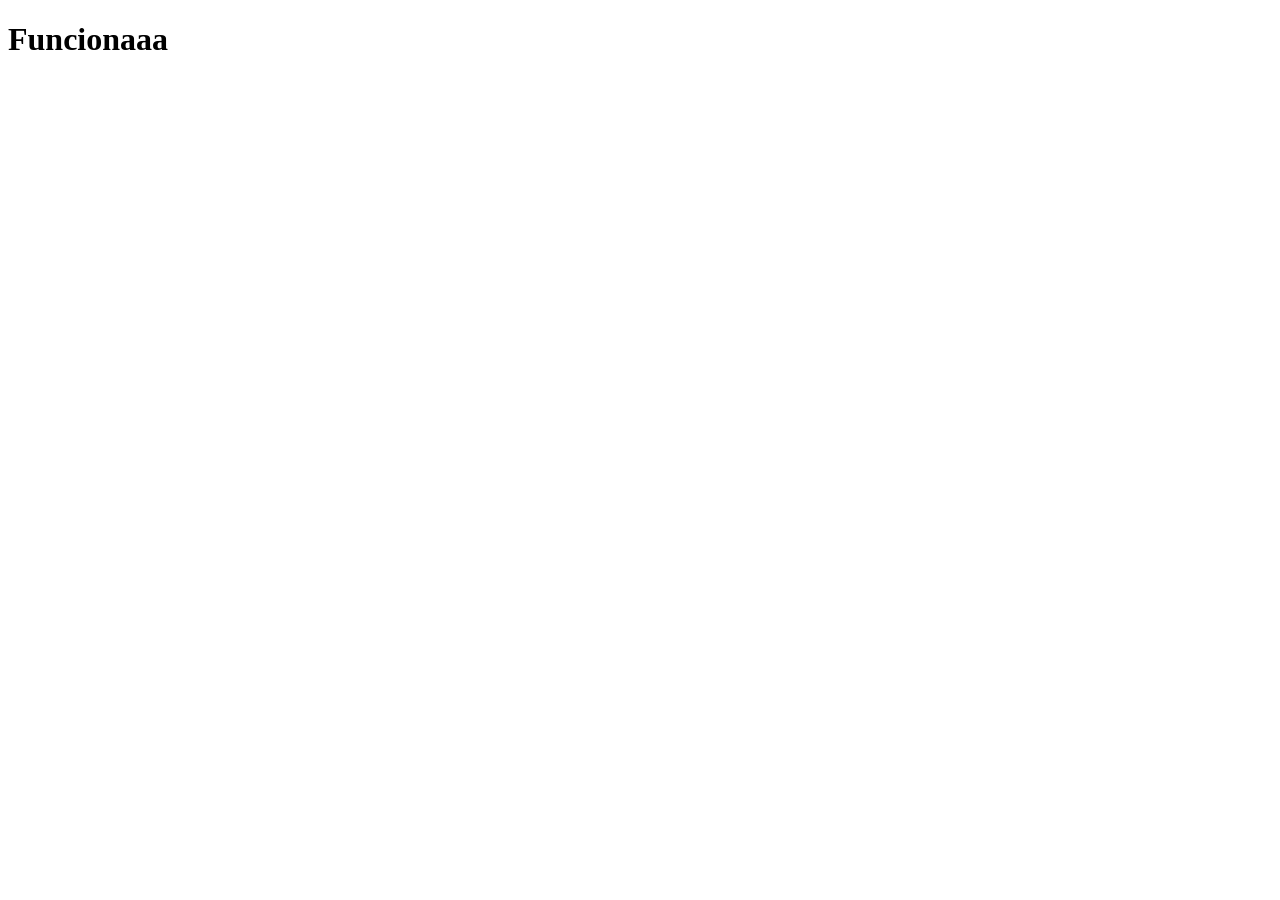
==== index.html @ 261648ec "Add files via upload" ====
<!DOCTYPE html>
<html>
    <head lang="es"> 
        <title> Pagina de prueba</title>
        <meta name="author" content="Si">
        <meta name="description" content="Pagina de repostería saludable">
        <meta charset="UTF-8">
        <meta name="robots" content="index,follow">
        <meta name="viewport" content="width=device-width initial-scale=1.0">
        <meta name="property" content="og:name Reposteria saludable"> 
        <meta name="property" content="og:description Disfruta de ricos postres sin culpa!!">
         

    </head>
    <body>
        <h1>Funcionaaa</h1>
    </body>
</html>
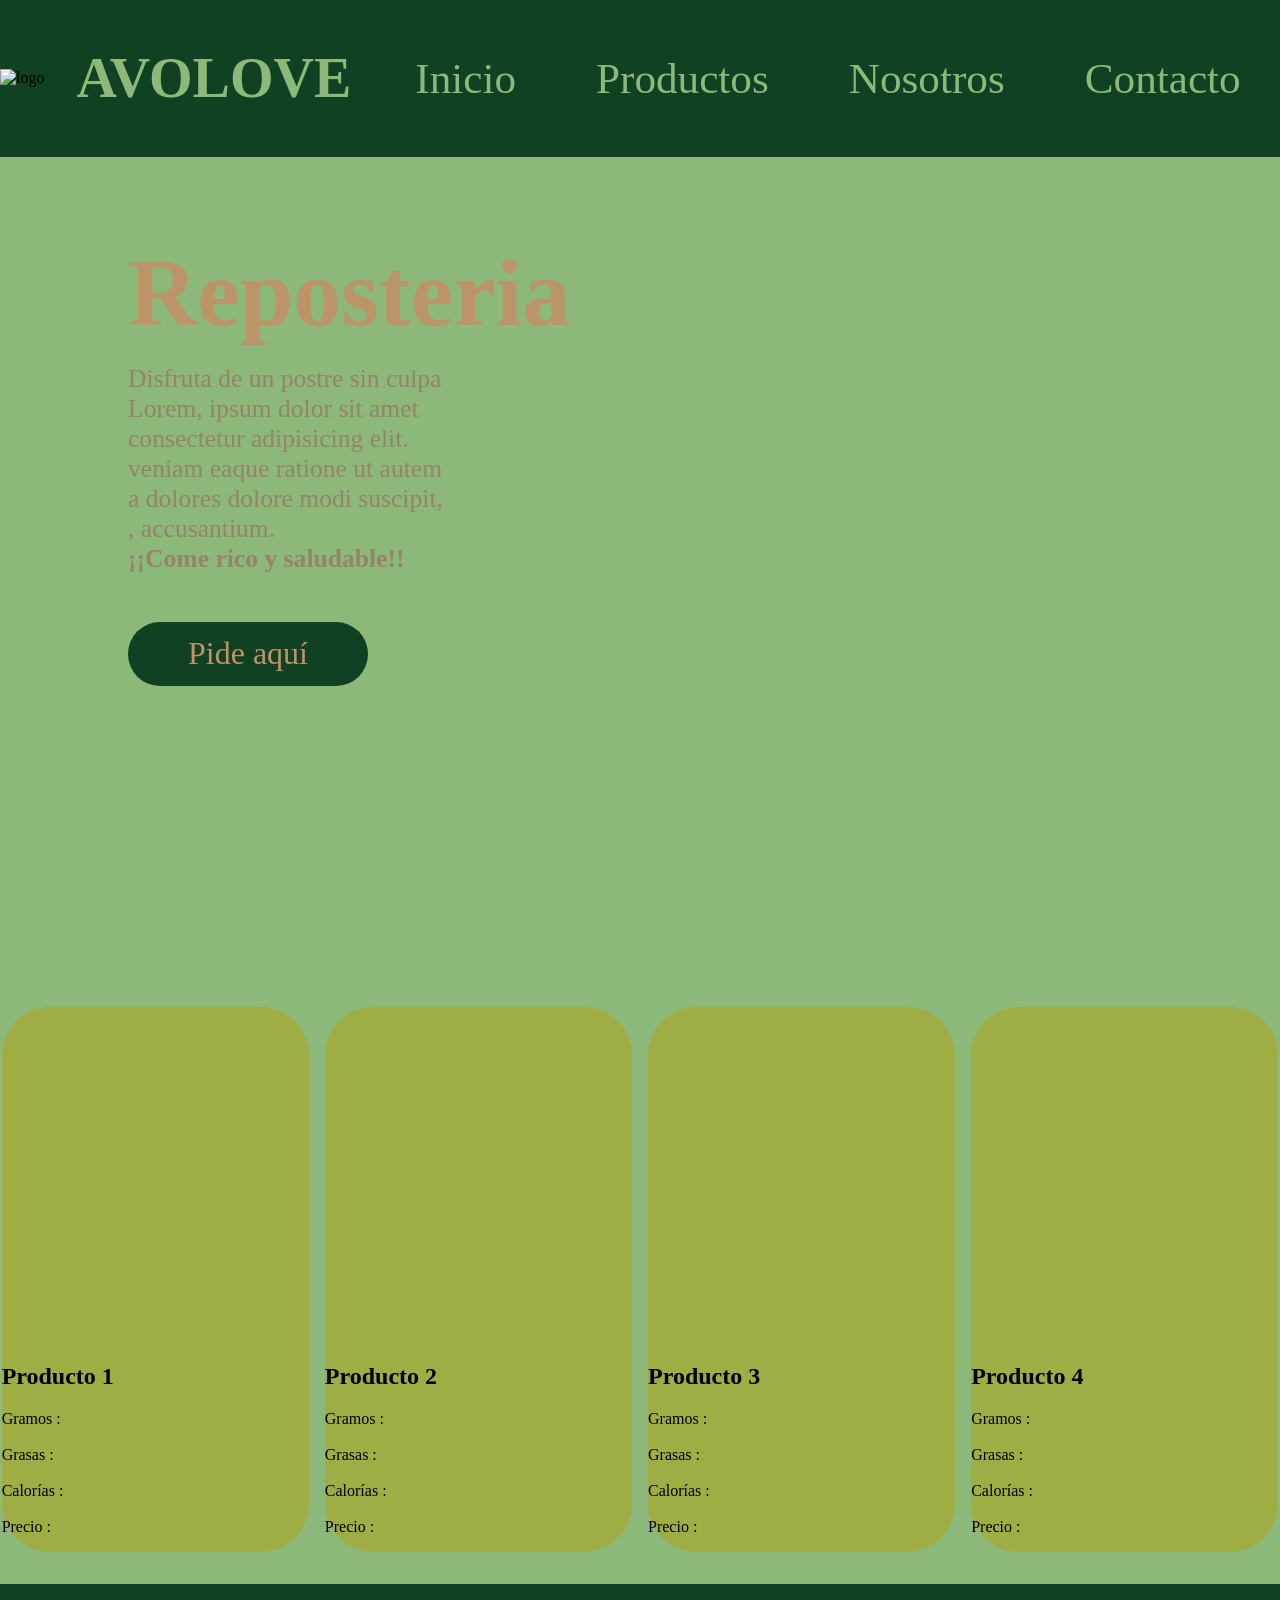
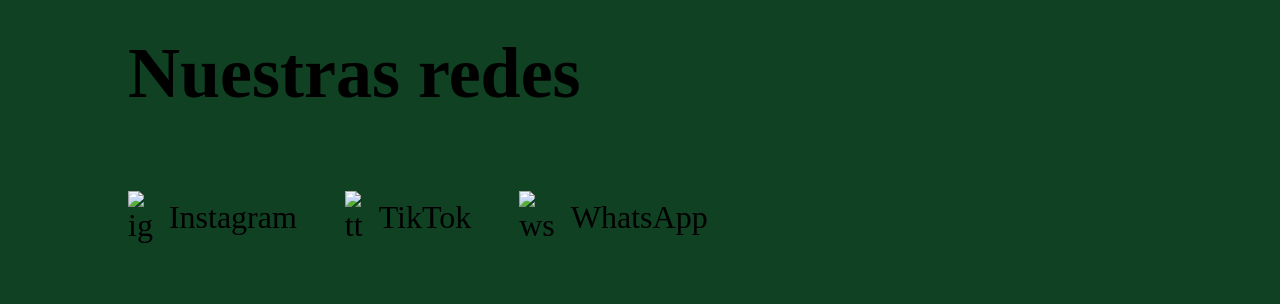
==== commit 8dec1a2b: "Add files via upload" ====
--- a/index.html
+++ b/index.html
@@ -1,18 +1,96 @@
 <!DOCTYPE html>
 <html>
     <head lang="es"> 
-        <title> Pagina de prueba</title>
-        <meta name="author" content="Si">
+        <title>AVOLOVE</title>
+        <meta name="author" content="AVOLOVE">
         <meta name="description" content="Pagina de repostería saludable">
         <meta charset="UTF-8">
         <meta name="robots" content="index,follow">
         <meta name="viewport" content="width=device-width initial-scale=1.0">
         <meta name="property" content="og:name Reposteria saludable"> 
         <meta name="property" content="og:description Disfruta de ricos postres sin culpa!!">
-         
+        <link rel="stylesheet" href="estilos.css">
+    </head>
+    <header>
+        <nav class="header">
+        <img src="/images/logo.png" alt="logo">
+        <h1 class="nombre">AVOLOVE</h1>
+        <div class="enlacespag">
+        <a class="enlaces1" href="index.html">Inicio</a>
+        <a class="enlaces1" href="productos.html">Productos</a>
+        <a class="enlaces1" href="nosotros.html">Nosotros</a>
+        <a class="enlaces1" href="contacto.html">Contacto</a>
+        </div>
+        </nav>
+    </header>
+    <body class="body">
+        <section>
+            <div id="portada">
+                <h1 id="frase1">Reposteria</h1>
+                <p id="frase2">Disfruta de un postre sin culpa<br>
+                    Lorem, ipsum dolor sit amet<br>
+                     consectetur adipisicing elit.<br>
+                      veniam eaque ratione ut autem<br>
+                       a dolores dolore modi suscipit, <br>
+                       , accusantium.<br>
+                    <strong>¡¡Come rico y saludable!!</strong> </p>
+                <a id="pideaqui" href=""><div id="pideaquidiv">Pide aquí</div></a></div>
+                <a href=""><img src="" alt=""></a>
+                <a href=""><img src="" alt=""></a>
+                <a href=""><img src="" alt=""></a>
+            </div>
+            <div id="divcarrusel">
+                <div class="tarjeta">
+                    <div class="prodimg" id="img1"></div>
+                    <h2>Producto 1</h2>
+                    <p>Gramos :<br><br>
+                        Grasas :<br><br>
+                        Calorías :<br><br>
+                        Precio :</p>
+                </div>
+                <div class="tarjeta">
+                    <div class="prodimg" id="img2"></div>
+                    <h2>Producto 2</h2>
+                    <p>Gramos :<br><br>
+                        Grasas :<br><br>
+                        Calorías :<br><br>
+                        Precio :</p>
+                </div>
+                <div class="tarjeta">
+                    <div class="prodimg" id="img3"></div>
+                    <h2>Producto 3</h2>
+                    <p>Gramos :<br><br>
+                        Grasas :<br><br>
+                        Calorías :<br><br>
+                        Precio :</p>
+                </div>
+                <div class="tarjeta">
+                    <div class="prodimg" id="img4"></div>
+                    <h2>Producto 4</h2>
+                    <p>Gramos :<br><br>
+                        Grasas :<br><br>
+                        Calorías :<br><br>
+                        Precio :</p>
+                </div>
 
-    </head>
-    <body>
-        <h1>Funcionaaa</h1>
+                
+            </div>
+        </section>
+        
+        
+
     </body>
+
+    <footer class="footer">
+        <div class="divfot"">
+            <h2 class="nr">Nuestras redes</h2>
+            <ul class="listaredes">
+                <a class="enlacered" href=""><img src="images/ig.png" alt="ig">Instagram</a>
+                <a class="enlacered" href=""><img src="images/tt.png" alt="tt">TikTok</a>
+                <a class="enlacered" href=""><img src="images/ws.png" alt="ws">WhatsApp</a>
+            </ul>
+        </div>
+        <div class="divfot2"></div>
+
+    </footer>
 </html>
--- a/estilos.css
+++ b/estilos.css
@@ -0,0 +1,307 @@
+.header{
+    display: flex;
+    background:#0F4122;
+    align-items: center;
+    gap: 2rem;
+    
+}
+header{
+    position: sticky;
+    top: 0;
+    left: 0;
+}
+.nombre{
+    color: #8cb879;
+    font-size: 3rem;
+    font-family: "Fuente_AVOLOVE";
+    font-size: 3.5rem;
+}
+.enlacespag{
+    display: flex;
+    justify-content: space-between;
+    gap: 5rem;
+    margin-left: 2rem;
+}
+.enlaces1{
+    font-size: 2.7rem;
+    text-decoration: none;
+    color: #8cb879;
+    font-family: "Fuente_AVOlOVE";
+}
+.body{
+    margin: 0;
+    background-color: #8cb879;
+}
+#portada{
+    background-image: url("images/postre1.jpg");
+    background-repeat: no-repeat;
+    width: 100%;
+    background-position: center;
+    background-size: cover;
+    height: 50rem;
+    
+}
+#frase1{
+    font-size: 6rem;
+    margin: 0;
+    padding-top: 5rem;
+    padding-left: 8rem;
+    color: #bc9469;
+    font-family: "Fuente_AVOlOVE";
+}
+#frase2{
+    font-size: 1.6rem;
+    padding-top: 1rem;
+    padding-left: 8rem;
+    margin: 0;
+    color: #95836a;
+    font-family: "Fuente_AVOlOVE";
+}
+#pideaqui{
+    font-size: 2rem;
+    margin: 0;
+    display: flex;
+    color: #bc9469;
+    text-decoration: none;
+    margin-left: 8rem;
+    margin-top: 3rem;
+    width: 15REM;
+    font-family: "Fuente_AVOlOVE";
+    ;
+}
+#pideaquidiv{
+    background-color: #0F4122;
+    height: 4rem;
+    width: 15rem;
+    display: flex;
+    
+    border-radius: 3rem;
+    justify-content: center;
+    align-items: center;
+    
+
+}
+@font-face {
+    font-family: "Fuente_AVOLOVE";
+    src: url("fuentes/Arial Rounded MT Bold Regular.ttf") format("truetype");
+    font-weight: normal;
+    font-style: normal;
+}
+.divprod{
+    display: flex;
+    flex-direction: row;
+}
+.footer{
+    display: flex;
+    background-color: #0F4122;
+    height: 20rem;
+
+}
+.listaredes{
+    display: flex;
+    margin-bottom:  0;
+    padding-left: 0;
+    align-items: center;
+    gap: 3rem;
+}
+.nr{
+    font-size: 4.5rem;
+    margin-top: 1rem;
+    font-family: "Fuente_AVOlOVE";
+}
+.divfot{
+    padding-left: 8rem;
+    padding-top: 2rem;
+    display: flex;
+    flex-direction: column;
+}
+.enlacered{
+    display: flex;
+    text-decoration: none;
+    align-items: center;
+    font-size: 2rem;
+    gap: 1rem;
+    color: black;
+    font-family: "Fuente_AVOlOVE";
+}
+#divcarrusel{
+    display: flex;
+    align-items: center;
+    justify-content: center;
+    gap: 1rem;
+    margin-top: 2rem;
+    margin-bottom: 2rem;
+}
+.tarjeta{
+    background-color: #9eae45;
+    width: 24%;
+    border-radius: 3rem;
+    justify-items: center;
+
+}
+.prodimg{
+    background-size: cover;
+    background-position: center;
+    background-repeat: no-repeat;
+    height: 20rem;
+    width: 90%;
+    border-radius: 3rem;
+    margin-top: 1rem;
+}
+#img1{
+    background-image: url(images/postre1.jpg);
+}
+#img2{
+    background-image: url(images/postre2.jpg);
+}
+#img3{
+    background-image: url(images/postre3.jpg);
+}
+#img4{
+    background-image: url(images/postre4.jpg);
+}
+.divfot2{
+    background-image: url(images/logo2.png);
+    width: 100%;
+    background-position: center;
+    background-repeat: no-repeat;
+    background-size: contain;
+}
+.divproducto{
+    background-color: #0F4122;
+    height: 30rem;
+    display: flex;
+    flex-direction: row;
+}
+#divproductos{
+    display: flex;
+    flex-direction: column;
+    gap: 1rem;
+    padding-top: 1rem;
+    padding-bottom: 1rem;
+    
+}
+.imgp{
+    width: 50%;
+    background-position: center;
+    background-size: cover;
+    background-repeat: no-repeat;
+}
+#prod1{
+    background-image: url(images/postre1.jpg);
+}
+#prod2{
+    background-image: url(images/postre2.jpg);
+}
+#prod3{
+    background-image: url(images/postre3.jpg);
+}
+#prod4{
+    background-image: url(images/postre4.jpg);
+}
+#prod5{
+    background-image: url(images/postre5.jpg);
+}
+.textoprod{
+    width: 50%;
+    justify-items: center;
+    font-family: "Fuente_AVOlOVE";
+}
+.textonomb{
+    font-size: 4rem;
+    font-family: "Fuente_AVOlOVE";
+}
+.descripcionprod{
+    font-size: 2rem;
+    font-family: "Fuente_AVOlOVE";
+}
+#divcontacto{
+    display: flex;
+    flex-direction: row;
+}
+#imgcont{
+    width: 50%;
+}
+#redes{
+    display: flex;
+    width: 50%;
+    justify-content: center;
+    flex-direction: column;
+    gap: 2rem;
+}
+.enlacer{
+    text-decoration: none;
+    color: #000;
+    font-size: 2rem;
+    display: flex;
+    align-items: center;
+    margin-left: 30%;
+    gap: 2rem;
+    font-family: "Fuente_AVOlOVE";
+}
+#contactanos{
+    margin-left: 30%;
+    font-size: 4rem;
+    margin-bottom: 0;
+    margin-top: 0;
+    font-family: "Fuente_AVOlOVE";
+}
+#sobrenosotros{
+    font-size: 4rem;
+    padding-left: 3rem;
+    font-family: "Fuente_AVOlOVE";
+    color: #0F4122;
+}
+#acercadereposteria{
+    background-image: url(images/postre4.jpg);
+    width: 100%;
+    height:50rem;
+    background-position: center;
+    background-repeat: no-repeat;
+    background-size: cover;
+}
+#textoacrep{
+    font-size: 5rem;
+    font-family: "Fuente_AVOlOVE";
+    margin: 0;
+    padding-top: 5rem;
+    padding-left: 8rem;
+
+}
+#dacrep{
+    font-size: 1.6rem;
+    padding-top: 1rem;
+    padding-left: 8rem;
+    font-family: "Fuente_AVOlOVE";
+    margin: 0;
+}
+#nuestramision{
+    background-image: url(images/postre5.jpg);
+    width: 100%;
+    height:50rem;
+    background-position: center;
+    background-repeat: no-repeat;
+    background-size: cover;
+}
+#textonm{
+    font-size: 5rem;
+    font-family: "Fuente_AVOlOVE";
+    margin: 0;
+    padding-top: 5rem;
+    padding-left: 8rem;
+
+}
+#dnm{
+    font-size: 1.6rem;
+    padding-top: 1rem;
+    padding-left: 8rem;
+    margin: 0;
+    font-family: "Fuente_AVOlOVE";
+}
+#nosotros{
+    display: flex;
+    flex-direction: column;
+    gap: 2rem;
+    padding-bottom: 2rem;
+    
+}
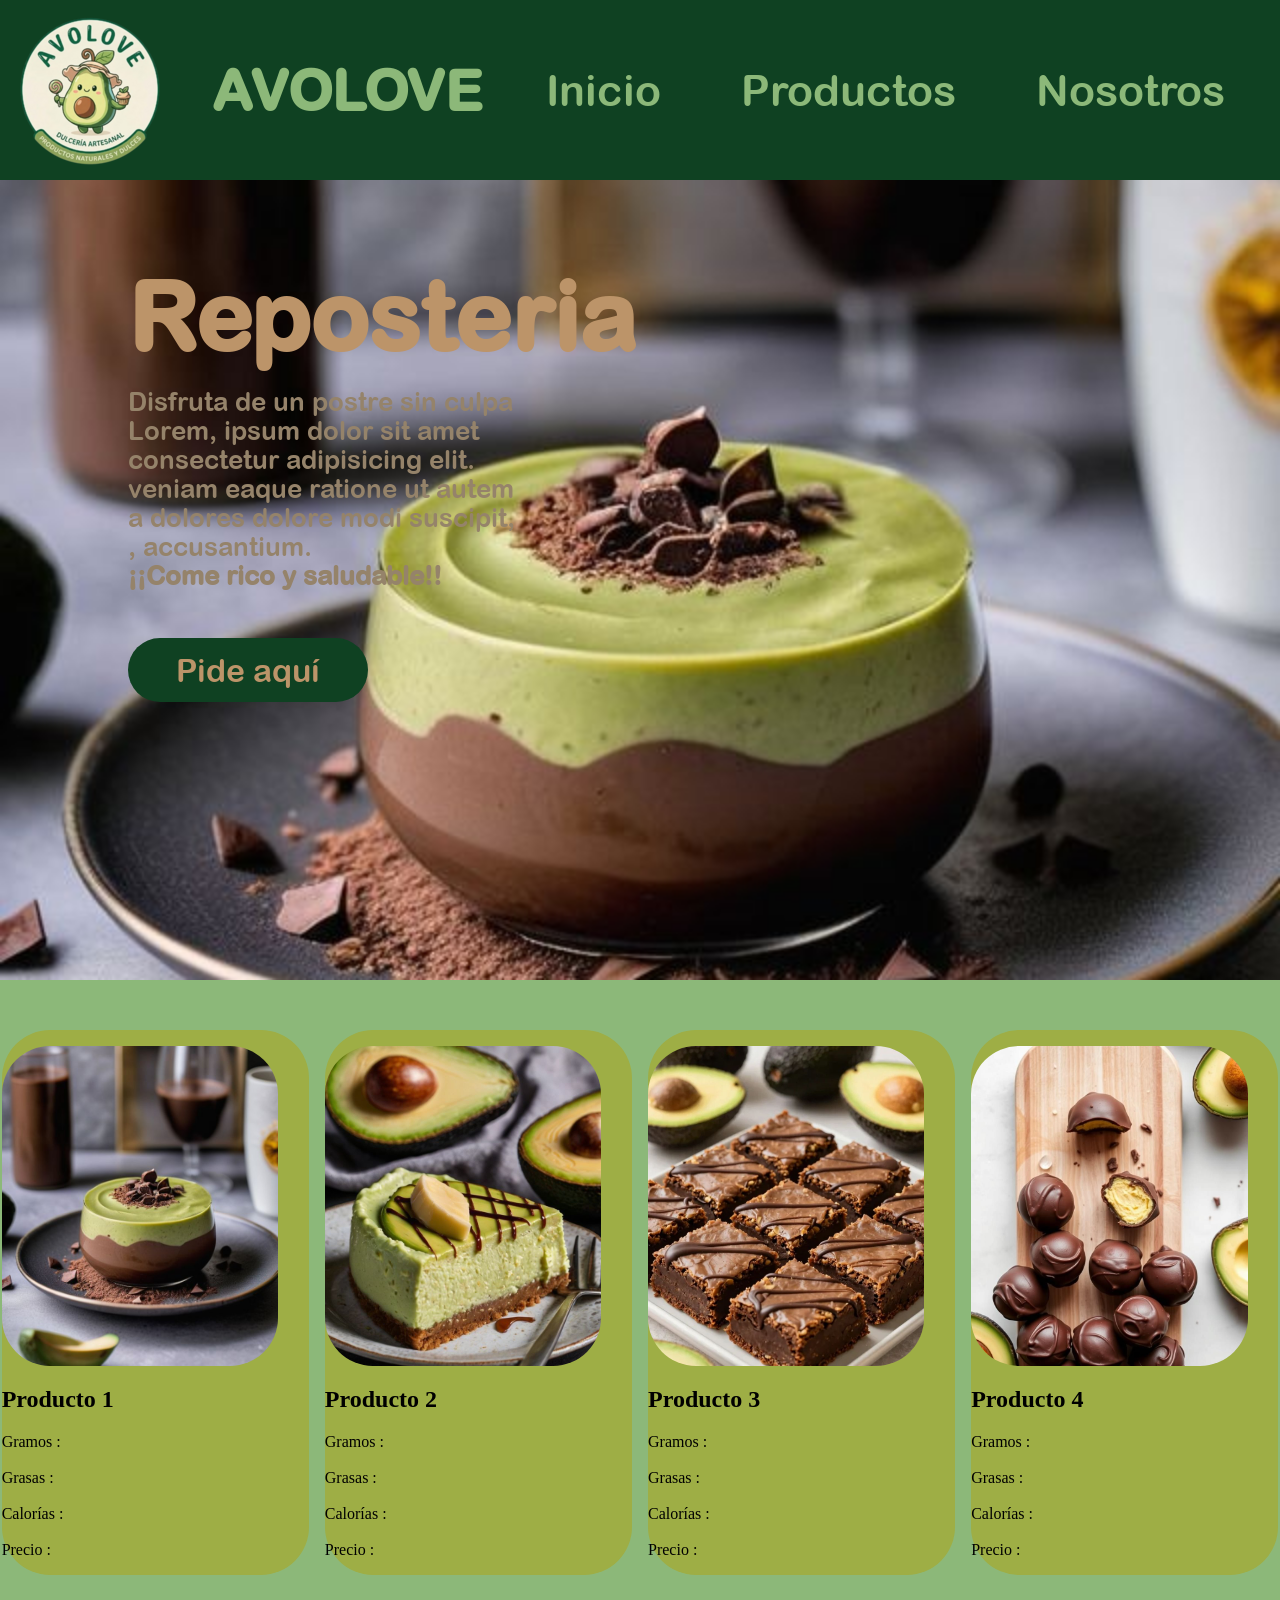
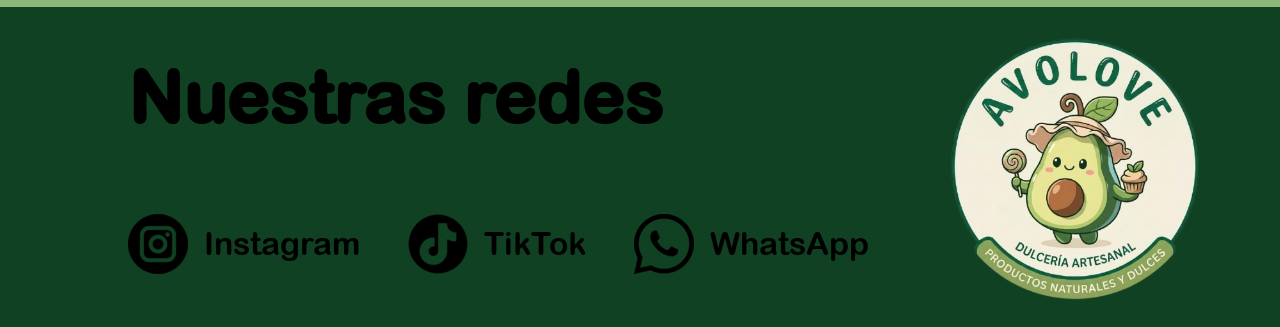
==== commit a8ec5eaa: "Add files via upload" ====
--- a/index.html
+++ b/index.html
@@ -13,7 +13,7 @@
     </head>
     <header>
         <nav class="header">
-        <img src="/images/logo.png" alt="logo">
+        <img src="images/logo.png" alt="logo">
         <h1 class="nombre">AVOLOVE</h1>
         <div class="enlacespag">
         <a class="enlaces1" href="index.html">Inicio</a>
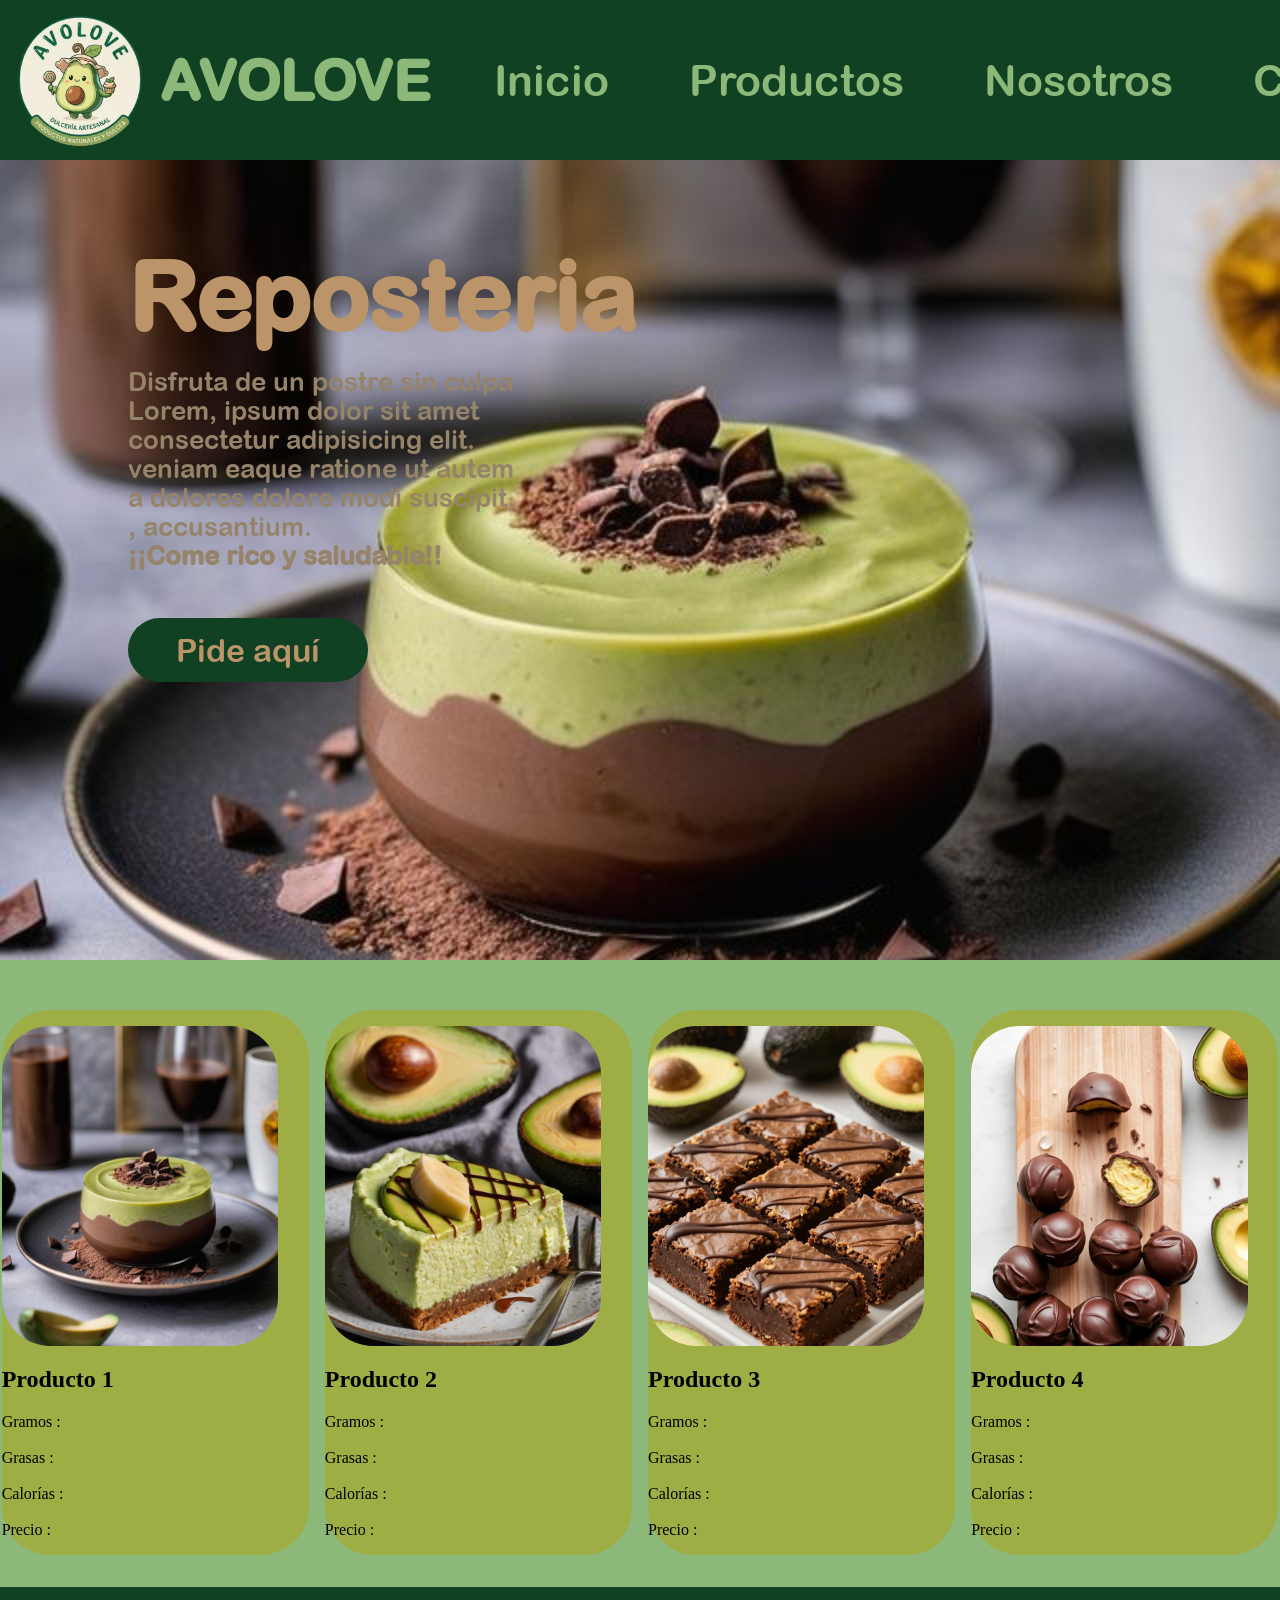
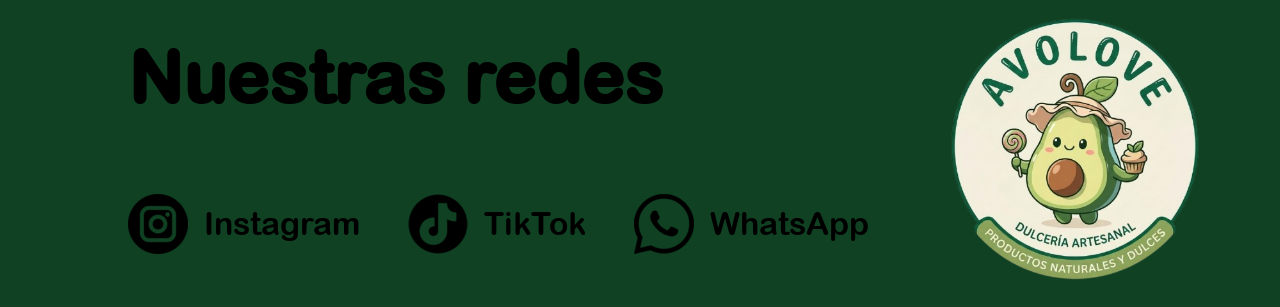
==== commit 7c8a942a: "Add files via upload" ====
--- a/index.html
+++ b/index.html
@@ -6,15 +6,17 @@
         <meta name="description" content="Pagina de repostería saludable">
         <meta charset="UTF-8">
         <meta name="robots" content="index,follow">
-        <meta name="viewport" content="width=device-width initial-scale=1.0">
+        <meta name="viewport" content="width=device-width, initial-scale=1.0">
         <meta name="property" content="og:name Reposteria saludable"> 
         <meta name="property" content="og:description Disfruta de ricos postres sin culpa!!">
         <link rel="stylesheet" href="estilos.css">
     </head>
     <header>
         <nav class="header">
-        <img src="images/logo.png" alt="logo">
+        <div class="divh">
+        <div class="logo"></div>
         <h1 class="nombre">AVOLOVE</h1>
+        </div>
         <div class="enlacespag">
         <a class="enlaces1" href="index.html">Inicio</a>
         <a class="enlaces1" href="productos.html">Productos</a>
--- a/estilos.css
+++ b/estilos.css
@@ -9,16 +9,27 @@
     position: sticky;
     top: 0;
     left: 0;
+    width: 100%;
+}
+.logo{
+    background-image: url(images/logo2.png);
+    width: 10rem;
+    height: 10rem;
+    background-size: contain;
+    background-position: center;
 }
 .nombre{
+    display: flex;
     color: #8cb879;
     font-size: 3rem;
     font-family: "Fuente_AVOLOVE";
     font-size: 3.5rem;
+    align-items: center;
 }
 .enlacespag{
     display: flex;
     justify-content: space-between;
+    align-items: center;
     gap: 5rem;
     margin-left: 2rem;
 }
@@ -31,6 +42,7 @@
 .body{
     margin: 0;
     background-color: #8cb879;
+    width: 100%;
 }
 #portada{
     background-image: url("images/postre1.jpg");
@@ -218,9 +230,13 @@
 #divcontacto{
     display: flex;
     flex-direction: row;
+    height: 31.25rem;
 }
 #imgcont{
     width: 50%;
+    background-image:url(images/logo2.png);
+    background-size: contain;
+    background-repeat: no-repeat;
 }
 #redes{
     display: flex;
@@ -304,4 +320,128 @@
     gap: 2rem;
     padding-bottom: 2rem;
     
+}
+.divh{
+    display: flex;
+}
+/* ==========================================
+   ESTILOS EXCLUSIVOS PARA CELULARES 
+   ========================================== */
+@media (max-width: 768px) {
+
+    /* --- 1. AJUSTES GENERALES Y TEXTOS --- */
+    /* Bajamos los tamaños gigantescos de letra para que entren en la pantalla */
+    .nombre { font-size: 2rem; }
+    .enlaces1 { font-size: 1.2rem; }
+    #frase1 { font-size: 3rem; padding-left: 1.5rem; padding-top: 3rem; }
+    #frase2 { font-size: 1.1rem; padding-left: 1.5rem; }
+    .nr { font-size: 2.2rem; text-align: center; }
+    .textonomb { font-size: 2rem; }
+    .descripcionprod { font-size: 1.1rem; }
+    #contactanos, #sobrenosotros { font-size: 2.2rem; margin-left: 0; text-align: center; padding-left: 0; }
+    #textoacrep, #textonm { font-size: 2.5rem; padding-left: 1.5rem; padding-top: 3rem; }
+    #dacrep, #dnm { font-size: 1.1rem; padding-left: 1.5rem; }
+
+    /* --- 2. HEADER Y NAVEGACIÓN --- */
+    .header {
+        flex-direction: column; /* Logotipo arriba, enlaces abajo */
+        gap: 0.5rem;
+        padding: 1rem 0;
+        flex-wrap: wrap;
+    }
+    .logo{
+        height: 8rem;
+        width: 8rem;
+    }
+    .enlacespag {
+        gap: 1.2rem;       /* Reducimos la separación de los enlaces */
+        margin-left: 0;    /* Quitamos el margen izquierdo */
+        justify-content: center;
+        width: 100%;
+        flex-wrap: wrap;
+    }
+
+    /* --- 3. PORTADA PRINCIPAL --- */
+    #portada {
+        height: auto;          /* Dejamos que la altura se adapte al contenido */
+        padding-bottom: 3rem;
+    }
+    #pideaqui {
+        margin-left: 1.5rem;   /* Alineamos el botón con el nuevo margen */
+    }
+
+    /* --- 4. CARRUSEL DE PRODUCTOS --- */
+    #divcarrusel {
+        flex-direction: column; /* Las tarjetas ahora van una debajo de otra */
+        gap: 1.5rem;
+        padding: 0 1rem;
+    }
+    .tarjeta {
+        width: 100%;          /* Cada tarjeta ocupa el ancho disponible de la pantalla */
+        max-width: 320px;     /* Evitamos que se estiren demasiado hacia los lados */
+    }
+
+    /* --- 5. SECCIÓN DE PRODUCTOS INTERNA (.divproducto) --- */
+    .divproducto {
+        flex-direction: column; /* Imagen arriba, texto abajo */
+        height: auto;          /* Eliminamos la altura fija de 30rem */
+    }
+    .imgp, .textoprod {
+        width: 100%;           /* Ahora toman todo el ancho del celular */
+    }
+    .imgp {
+        height: 20rem;         /* Le asignamos una altura fija a la imagen ya que no va de lado */
+    }
+    .textoprod {
+        padding: 1.5rem;
+        box-sizing: border-box;
+    }
+
+    /* --- 6. CONTACTO --- */
+    #divcontacto {
+        flex-direction: column-reverse; /* Formulario/Redes arriba, imagen abajo */
+    }
+    #imgcont{
+        width: 100%;
+        background-image: url(images/logo2.png);
+        background-repeat: no-repeat;
+        background-position: center;
+        background-size: contain;
+        height: 50rem;
+    }
+    
+    #redes {
+        width: 100%;
+    }
+    .enlacer {
+        margin-left: 10%;      /* Centramos más el acceso a las redes */
+    }
+
+    /* --- 7. NOSOTROS --- */
+    #acercadereposteria, #nuestramision {
+        height: auto;          /* Permitimos que el texto largo respire */
+        padding-bottom: 3rem;
+    }
+
+    /* --- 8. FOOTER --- */
+    .footer {
+        flex-direction: column; /* Redes arriba, logotipo inferior abajo */
+        height: auto;          /* Quitamos los 20rem fijos */
+        padding: 2rem 1rem;
+        align-items: center;
+    }
+    .divfot {
+        padding-left: 0;       /* Quitamos el margen de 8rem */
+        padding-top: 0;
+        align-items: center;
+    }
+    .listaredes {
+        flex-direction: column; /* Redes sociales en lista vertical */
+        gap: 1rem;
+        margin-top: 1rem;
+    }
+    .divfot2 {
+        height: 10rem;         /* Le damos un espacio controlado al logo en el footer */
+        margin-top: 1.5rem;
+    }
 }
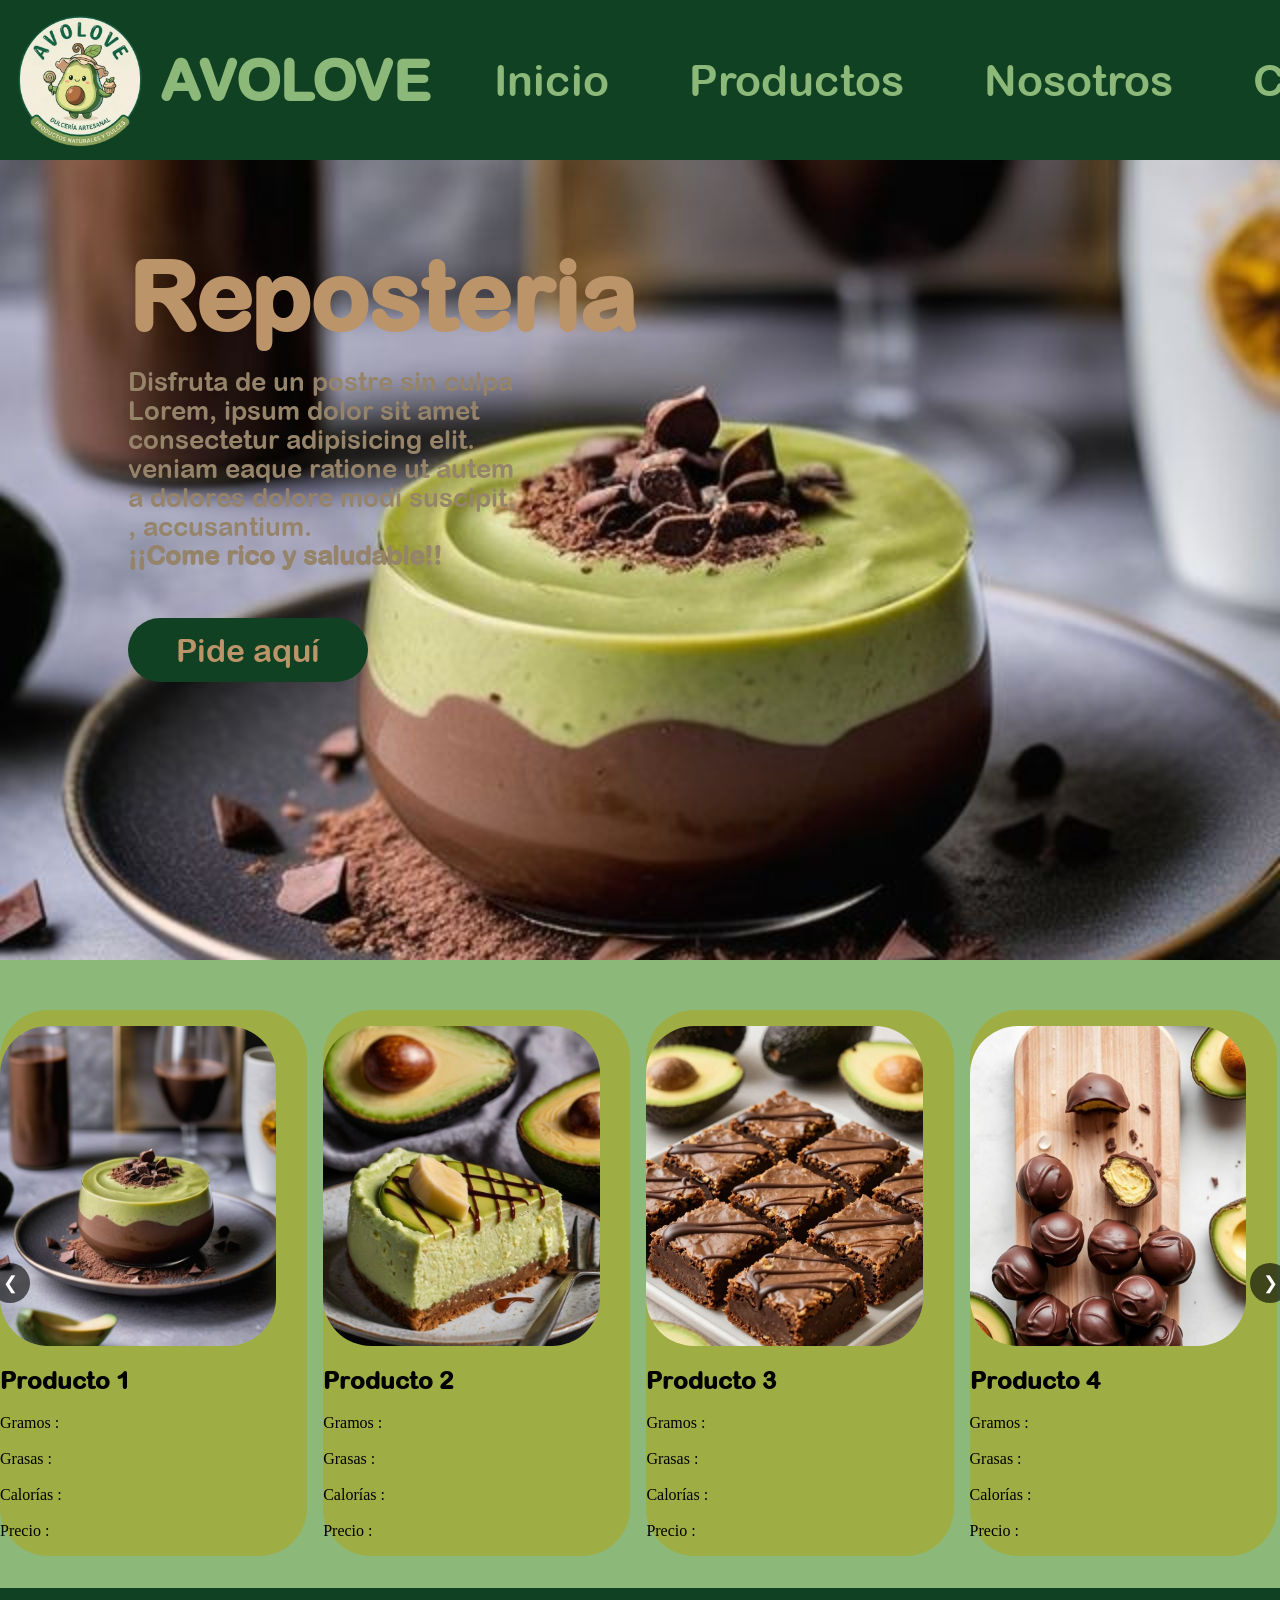
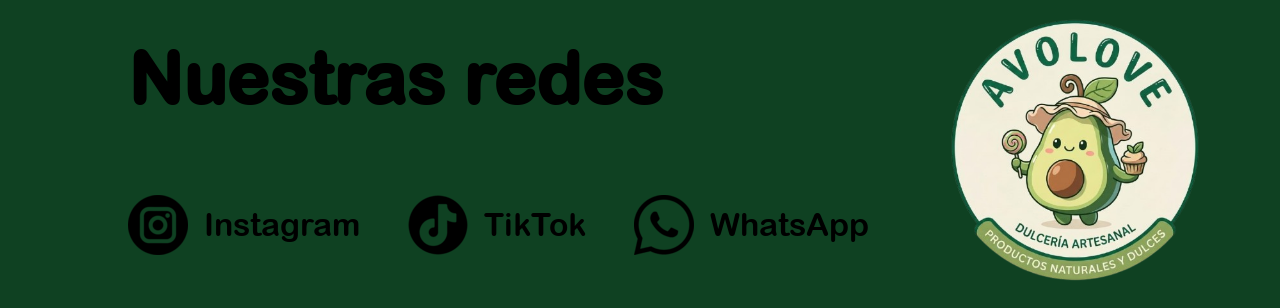
==== commit 10689c7f: "Add files via upload" ====
--- a/index.html
+++ b/index.html
@@ -10,12 +10,13 @@
         <meta name="property" content="og:name Reposteria saludable"> 
         <meta name="property" content="og:description Disfruta de ricos postres sin culpa!!">
         <link rel="stylesheet" href="estilos.css">
+        <link rel="stylesheet" href="https://cdnjs.cloudflare.com/ajax/libs/animate.css/4.1.1/animate.min.css" />
     </head>
     <header>
         <nav class="header">
-        <div class="divh">
+        <div class="divh"><a class="enlacelogo" href="index.html">
         <div class="logo"></div>
-        <h1 class="nombre">AVOLOVE</h1>
+        <h1 class="nombre">AVOLOVE</h1></a>
         </div>
         <div class="enlacespag">
         <a class="enlaces1" href="index.html">Inicio</a>
@@ -41,48 +42,85 @@
                 <a href=""><img src="" alt=""></a>
                 <a href=""><img src="" alt=""></a>
             </div>
-            <div id="divcarrusel">
-                <div class="tarjeta">
-                    <div class="prodimg" id="img1"></div>
-                    <h2>Producto 1</h2>
-                    <p>Gramos :<br><br>
-                        Grasas :<br><br>
-                        Calorías :<br><br>
-                        Precio :</p>
+            <div id="contcarrusel">
+                <button class="flecha-btn btn-izq" id="btn-izq">&#10094;</button>
+                <div id="divcarrusel">
+                    <div class="tarjeta">
+                        <div class="prodimg" id="img1"></div>
+                        <h2 class="nomproducto">Producto 1</h2>
+                        <p class="detproducto">Gramos :<br><br>
+                            Grasas :<br><br>
+                            Calorías :<br><br>
+                            Precio :</p>
+                    </div>
+                    <div class="tarjeta">
+                        <div class="prodimg" id="img2"></div>
+                        <h2 class="nomproducto">Producto 2</h2>
+                        <p class="detproducto">Gramos :<br><br>
+                            Grasas :<br><br>
+                            Calorías :<br><br>
+                            Precio :</p>
+                    </div>
+                    <div class="tarjeta">
+                        <div class="prodimg" id="img3"></div>
+                        <h2 class="nomproducto">Producto 3</h2>
+                        <p class="detproducto">Gramos :<br><br>
+                            Grasas :<br><br>
+                            Calorías :<br><br>
+                            Precio :</p>
+                    </div>
+                    <div class="tarjeta">
+                        <div class="prodimg" id="img4"></div>
+                        <h2 class="nomproducto">Producto 4</h2>
+                        <p class="detproducto">Gramos :<br><br>
+                            Grasas :<br><br>
+                            Calorías :<br><br>
+                            Precio :</p>
+                    </div>
+                    <div class="tarjeta">
+                        <div class="prodimg" id="img5"></div>
+                        <h2 class="nomproducto">Producto 5</h2>
+                        <p class="detproducto">Gramos :<br><br>
+                            Grasas :<br><br>
+                            Calorías :<br><br>
+                            Precio :</p>
+                    </div>
+                    <div class="tarjeta">
+                        <div class="prodimg" id="img4"></div>
+                        <h2 class="nomproducto">Producto 6</h2>
+                        <p class="detproducto">Gramos :<br><br>
+                            Grasas :<br><br>
+                            Calorías :<br><br>
+                            Precio :</p>
+                    </div>
+                    <div class="tarjeta">
+                        <div class="prodimg" id="img4"></div>
+                        <h2 class="nomproducto">Producto 7</h2>
+                        <p class="detproducto">Gramos :<br><br>
+                            Grasas :<br><br>
+                            Calorías :<br><br>
+                            Precio :</p>
+                    </div>
+                    <div class="tarjeta">
+                        <div class="prodimg" id="img4"></div>
+                        <h2 class="nomproducto">Producto 8</h2>
+                        <p class="detproducto">Gramos :<br><br>
+                            Grasas :<br><br>
+                            Calorías :<br><br>
+                            Precio :</p>
+                    </div>
+
+                    
                 </div>
-                <div class="tarjeta">
-                    <div class="prodimg" id="img2"></div>
-                    <h2>Producto 2</h2>
-                    <p>Gramos :<br><br>
-                        Grasas :<br><br>
-                        Calorías :<br><br>
-                        Precio :</p>
-                </div>
-                <div class="tarjeta">
-                    <div class="prodimg" id="img3"></div>
-                    <h2>Producto 3</h2>
-                    <p>Gramos :<br><br>
-                        Grasas :<br><br>
-                        Calorías :<br><br>
-                        Precio :</p>
-                </div>
-                <div class="tarjeta">
-                    <div class="prodimg" id="img4"></div>
-                    <h2>Producto 4</h2>
-                    <p>Gramos :<br><br>
-                        Grasas :<br><br>
-                        Calorías :<br><br>
-                        Precio :</p>
-                </div>
-
-                
+                <button class="flecha-btn btn-der" id="btn-der">&#10095;</button>
             </div>
+            
         </section>
         
         
 
     </body>
-
+    <script src="app.js"></script>
     <footer class="footer">
         <div class="divfot"">
             <h2 class="nr">Nuestras redes</h2>
--- a/estilos.css
+++ b/estilos.css
@@ -10,6 +10,7 @@
     top: 0;
     left: 0;
     width: 100%;
+    z-index: 9999;
 }
 .logo{
     background-image: url(images/logo2.png);
@@ -17,6 +18,10 @@
     height: 10rem;
     background-size: contain;
     background-position: center;
+    transition: transform 4s ease;
+}
+.logo:hover{
+    transform: rotate(360deg);
 }
 .nombre{
     display: flex;
@@ -25,6 +30,17 @@
     font-family: "Fuente_AVOLOVE";
     font-size: 3.5rem;
     align-items: center;
+    
+}
+.nombre:hover{
+    transform: scale(1.2);
+    transition: transform 3s ease;
+}
+.enlacelogo{
+    text-decoration: none;
+    display: flex;
+    flex-direction: row;
+    align-items: center;
 }
 .enlacespag{
     display: flex;
@@ -38,6 +54,11 @@
     text-decoration: none;
     color: #8cb879;
     font-family: "Fuente_AVOlOVE";
+    transition: translate 2s ease;
+}
+.enlaces1:hover{
+    transform:translate(0,-7px);
+    color: #73bd54;
 }
 .body{
     margin: 0;
@@ -60,6 +81,8 @@
     padding-left: 8rem;
     color: #bc9469;
     font-family: "Fuente_AVOlOVE";
+    animation: fadeInLeft;
+    animation-duration: 2s;
 }
 #frase2{
     font-size: 1.6rem;
@@ -68,6 +91,8 @@
     margin: 0;
     color: #95836a;
     font-family: "Fuente_AVOlOVE";
+    animation: fadeInLeft;
+    animation-duration: 2s;
 }
 #pideaqui{
     font-size: 2rem;
@@ -79,6 +104,8 @@
     margin-top: 3rem;
     width: 15REM;
     font-family: "Fuente_AVOlOVE";
+    animation: fadeInLeft;
+    animation-duration: 2.5s;
     ;
 }
 #pideaquidiv{
@@ -90,8 +117,11 @@
     border-radius: 3rem;
     justify-content: center;
     align-items: center;
-    
-
+    transition: transform 0.3s ease;
+
+}
+#pideaquidiv:hover{
+    transform: translate(0,-15px) scale(1.3);
 }
 @font-face {
     font-family: "Fuente_AVOLOVE";
@@ -136,21 +166,71 @@
     color: black;
     font-family: "Fuente_AVOlOVE";
 }
+.enlacered:hover{
+    color: #495f3f;
+}
+#contcarrusel{
+    position: relative;
+    display: flex;
+    width: 100%;
+    align-items: center;
+}
+.flecha-btn {
+  position: absolute;
+  background: rgba(0, 0, 0, 0.6);
+  color: white;
+  border: none;
+  border-radius: 50%;
+  width: 40px;
+  height: 40px;
+  font-size: 18px;
+  cursor: pointer;
+  z-index: 10;
+  display: flex;
+  align-items: center;
+  justify-content: center;
+}
+
+.btn-izq { left: -10px; }
+.btn-der { right: -10px; }
+
+.flecha-btn:hover {
+  background: rgba(0, 0, 0, 0.8);
+}
 #divcarrusel{
     display: flex;
     align-items: center;
-    justify-content: center;
     gap: 1rem;
-    margin-top: 2rem;
+    padding-top: 2rem;
+    margin-top: 0;
     margin-bottom: 2rem;
+    overflow-x: auto;
+    scroll-behavior: smooth;
+    scroll-snap-type: x mandatory;
+    width: 100%;
+    flex-direction: row;
+}
+#divcarrusel::-webkit-scrollbar {
+  display: none;
 }
 .tarjeta{
     background-color: #9eae45;
-    width: 24%;
+    min-width: 24%;
     border-radius: 3rem;
     justify-items: center;
-
-}
+    transition: transform 0.3s ease;
+    scroll-snap-align: start;
+    animation-name: backInUp;
+    animation-duration: 3s;
+
+}
+.tarjeta:hover{
+    transform: translate(0,-30px);
+}
+.nomproducto{
+    font-family: "Fuente_AVOLOVE";
+}
+
 .prodimg{
     background-size: cover;
     background-position: center;
@@ -172,6 +252,9 @@
 #img4{
     background-image: url(images/postre4.jpg);
 }
+#img5{
+    background-image: url(images/postre5.jpg);
+}
 .divfot2{
     background-image: url(images/logo2.png);
     width: 100%;
@@ -184,6 +267,34 @@
     height: 30rem;
     display: flex;
     flex-direction: row;
+    animation: fadeInDown;
+    animation-duration: 3s;
+}
+.pedir{
+    display: flex;
+    text-decoration: none;
+    color: #092313;
+}
+.pedirdiv{
+    padding-left: 2rem;
+    padding-right: 2rem;
+    padding-top: 1rem;
+    padding-bottom: 1rem;
+    border-radius: 3rem;
+    background-color: #65441b;
+    transition: transform 2s ease;
+}
+.pedirdiv:hover{
+    background-color: #6e5a41;
+    transform: scale(1.5);
+}
+.iz{
+    animation: fadeInLeft;
+    animation-duration: 3s;
+}
+.der{
+    animation: fadeInRight;
+    animation-duration: 3s;
 }
 #divproductos{
     display: flex;
@@ -222,6 +333,7 @@
 .textonomb{
     font-size: 4rem;
     font-family: "Fuente_AVOlOVE";
+
 }
 .descripcionprod{
     font-size: 2rem;
@@ -233,17 +345,24 @@
     height: 31.25rem;
 }
 #imgcont{
-    width: 50%;
+    width: 500px;
     background-image:url(images/logo2.png);
     background-size: contain;
     background-repeat: no-repeat;
-}
+    transition: transform 4s ease;
+}
+#imgcont:hover{
+    transform: rotate(360deg);
+}
+
 #redes{
     display: flex;
     width: 50%;
     justify-content: center;
     flex-direction: column;
     gap: 2rem;
+    animation: fadeInLeft;
+    animation-duration: 3s;
 }
 .enlacer{
     text-decoration: none;
@@ -254,6 +373,10 @@
     margin-left: 30%;
     gap: 2rem;
     font-family: "Fuente_AVOlOVE";
+
+}
+.enlacer:hover{
+    color: #5a5959;
 }
 #contactanos{
     margin-left: 30%;
@@ -275,6 +398,8 @@
     background-position: center;
     background-repeat: no-repeat;
     background-size: cover;
+    animation: fadeInLeft;
+    animation-duration: 3s;
 }
 #textoacrep{
     font-size: 5rem;
@@ -298,6 +423,8 @@
     background-position: center;
     background-repeat: no-repeat;
     background-size: cover;
+    animation: fadeInRight;
+    animation-duration: 3s;
 }
 #textonm{
     font-size: 5rem;
@@ -376,6 +503,9 @@
         gap: 1.5rem;
         padding: 0 1rem;
     }
+    .flecha-btn{
+        display: none;
+    }
     .tarjeta {
         width: 100%;          /* Cada tarjeta ocupa el ancho disponible de la pantalla */
         max-width: 320px;     /* Evitamos que se estiren demasiado hacia los lados */
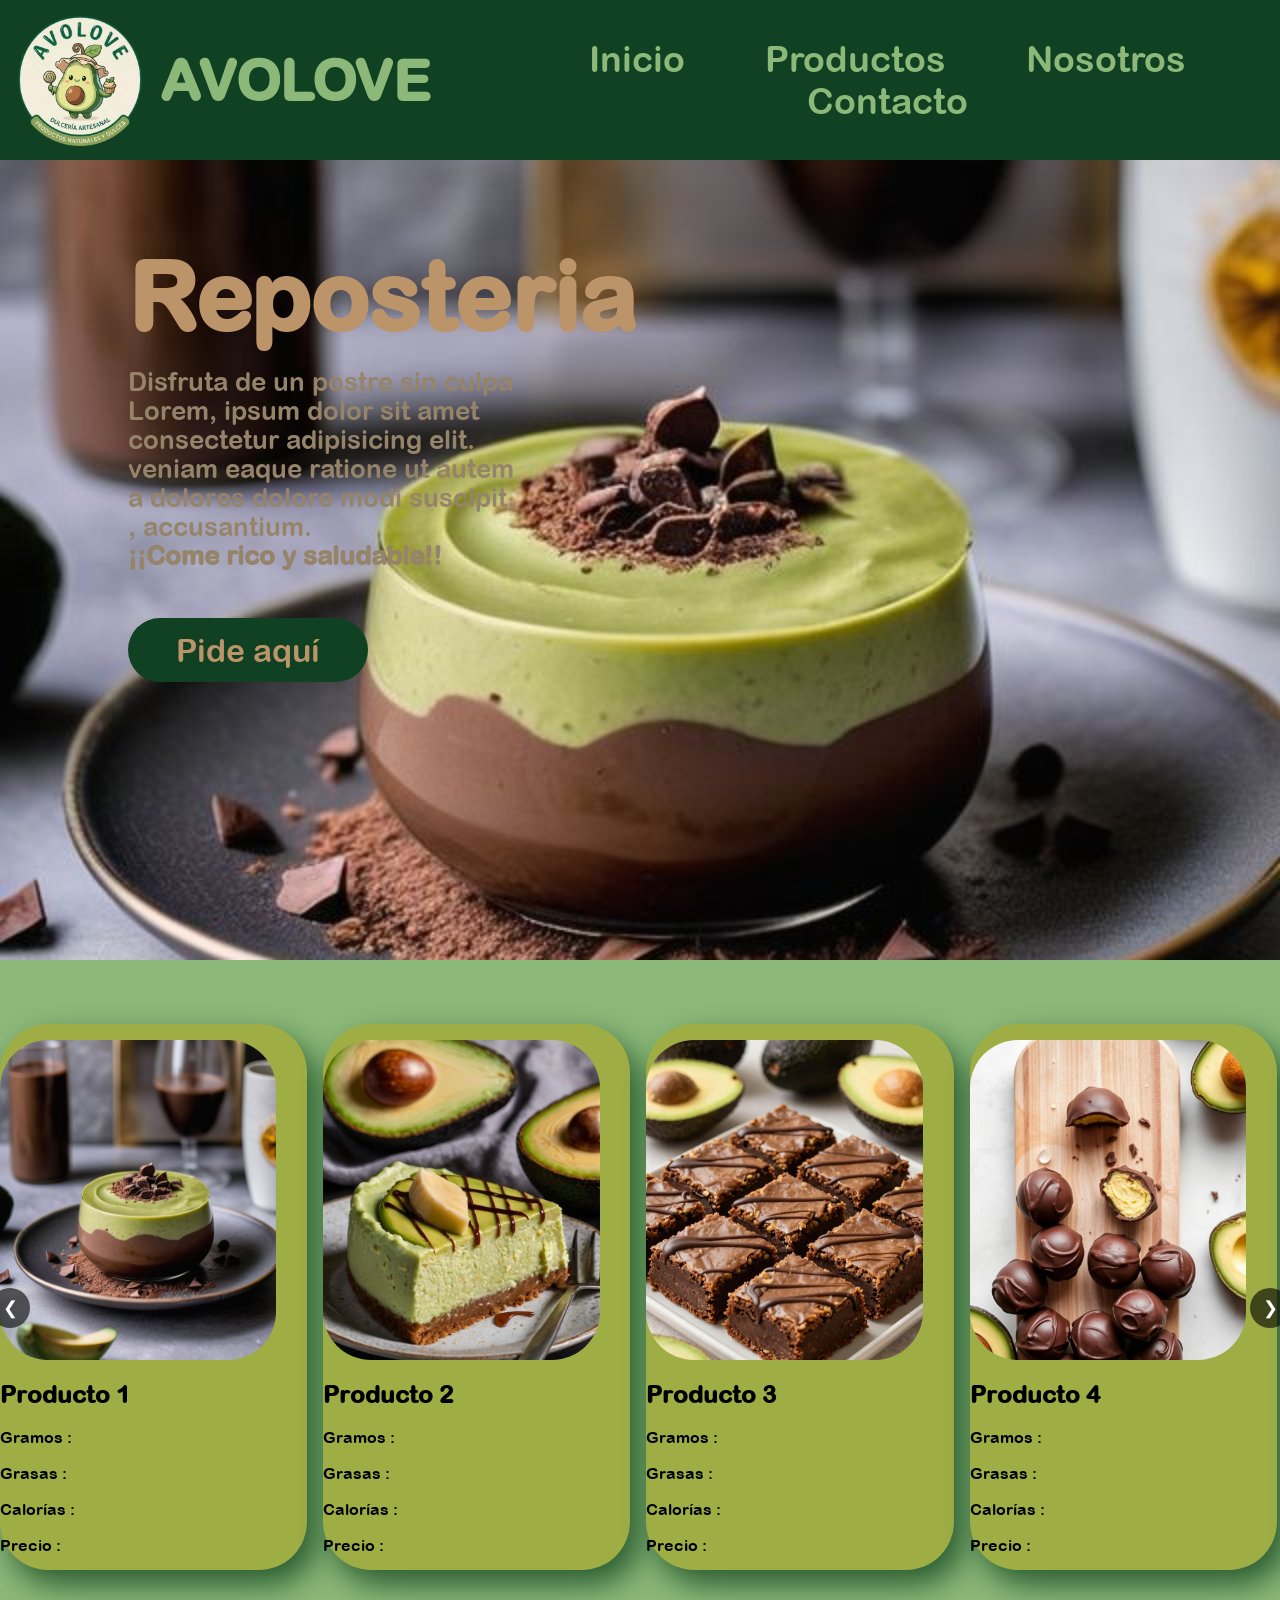
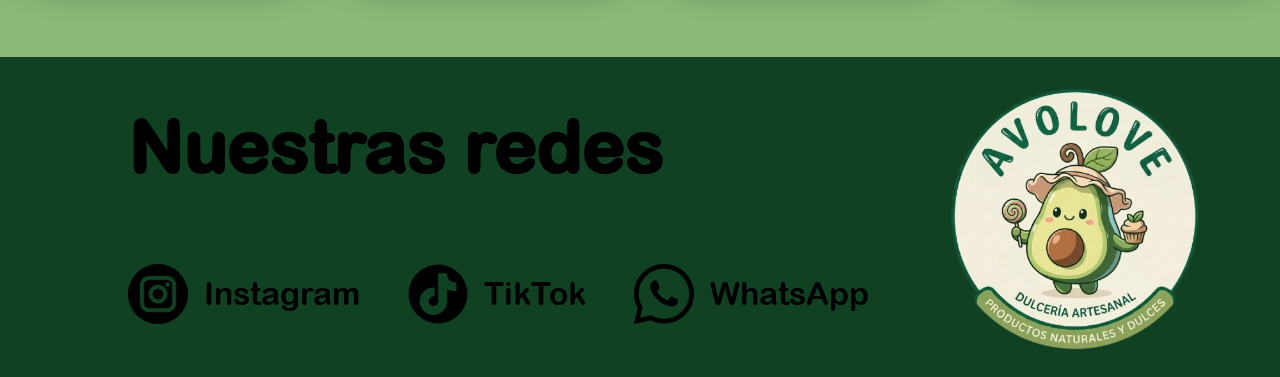
==== commit ae93724d: "Add files via upload" ====
--- a/index.html
+++ b/index.html
@@ -1,16 +1,18 @@
 <!DOCTYPE html>
-<html>
+<html lang="es">
     <head lang="es"> 
-        <title>AVOLOVE</title>
-        <meta name="author" content="AVOLOVE">
+        <title>Nuestros productos</title>
+        <meta name="author" content="R.M">
         <meta name="description" content="Pagina de repostería saludable">
         <meta charset="UTF-8">
         <meta name="robots" content="index,follow">
-        <meta name="viewport" content="width=device-width, initial-scale=1.0">
+        <meta name="viewport" content="width=device-width initial-scale=1.0">
         <meta name="property" content="og:name Reposteria saludable"> 
         <meta name="property" content="og:description Disfruta de ricos postres sin culpa!!">
+        <meta name="keywords" content="palta,avocado,postre,postres,postre saludable,postres palta,postre de palta,AVOLOVE,comida de palta">
         <link rel="stylesheet" href="estilos.css">
         <link rel="stylesheet" href="https://cdnjs.cloudflare.com/ajax/libs/animate.css/4.1.1/animate.min.css" />
+        <link rel="icon" href="images/logo4.png" type="image/png">
     </head>
     <header>
         <nav class="header">
@@ -27,6 +29,7 @@
         </nav>
     </header>
     <body class="body">
+        <main>
         <section>
             <div id="portada">
                 <h1 id="frase1">Reposteria</h1>
@@ -38,9 +41,7 @@
                        , accusantium.<br>
                     <strong>¡¡Come rico y saludable!!</strong> </p>
                 <a id="pideaqui" href=""><div id="pideaquidiv">Pide aquí</div></a></div>
-                <a href=""><img src="" alt=""></a>
-                <a href=""><img src="" alt=""></a>
-                <a href=""><img src="" alt=""></a>
+                
             </div>
             <div id="contcarrusel">
                 <button class="flecha-btn btn-izq" id="btn-izq">&#10094;</button>
@@ -116,7 +117,7 @@
             </div>
             
         </section>
-        
+        </main>
         
 
     </body>
@@ -125,9 +126,9 @@
         <div class="divfot"">
             <h2 class="nr">Nuestras redes</h2>
             <ul class="listaredes">
-                <a class="enlacered" href=""><img src="images/ig.png" alt="ig">Instagram</a>
-                <a class="enlacered" href=""><img src="images/tt.png" alt="tt">TikTok</a>
-                <a class="enlacered" href=""><img src="images/ws.png" alt="ws">WhatsApp</a>
+                <li><a class="enlacered" href=""><img src="images/ig.png" alt="ig">Instagram</a></li>
+                <li><a class="enlacered" href=""><img src="images/tt.png" alt="tt">TikTok</a></li>
+                <li><a class="enlacered" href=""><img src="images/ws.png" alt="ws">WhatsApp</a></li>
             </ul>
         </div>
         <div class="divfot2"></div>
--- a/estilos.css
+++ b/estilos.css
@@ -27,7 +27,7 @@
     display: flex;
     color: #8cb879;
     font-size: 3rem;
-    font-family: "Fuente_AVOLOVE";
+     
     font-size: 3.5rem;
     align-items: center;
     
@@ -48,12 +48,15 @@
     align-items: center;
     gap: 5rem;
     margin-left: 2rem;
+    flex-wrap: wrap;
+    row-gap: normal;
+    justify-content: center;
 }
 .enlaces1{
-    font-size: 2.7rem;
+    font-size: 2.8vw;
     text-decoration: none;
     color: #8cb879;
-    font-family: "Fuente_AVOlOVE";
+     
     transition: translate 2s ease;
 }
 .enlaces1:hover{
@@ -64,6 +67,8 @@
     margin: 0;
     background-color: #8cb879;
     width: 100%;
+    font-family: "Fuente_AVOLOVE";
+
 }
 #portada{
     background-image: url("images/postre1.jpg");
@@ -72,7 +77,6 @@
     background-position: center;
     background-size: cover;
     height: 50rem;
-    
 }
 #frase1{
     font-size: 6rem;
@@ -80,7 +84,7 @@
     padding-top: 5rem;
     padding-left: 8rem;
     color: #bc9469;
-    font-family: "Fuente_AVOlOVE";
+     
     animation: fadeInLeft;
     animation-duration: 2s;
 }
@@ -90,7 +94,7 @@
     padding-left: 8rem;
     margin: 0;
     color: #95836a;
-    font-family: "Fuente_AVOlOVE";
+     
     animation: fadeInLeft;
     animation-duration: 2s;
 }
@@ -103,7 +107,7 @@
     margin-left: 8rem;
     margin-top: 3rem;
     width: 15REM;
-    font-family: "Fuente_AVOlOVE";
+     
     animation: fadeInLeft;
     animation-duration: 2.5s;
     ;
@@ -149,7 +153,7 @@
 .nr{
     font-size: 4.5rem;
     margin-top: 1rem;
-    font-family: "Fuente_AVOlOVE";
+     
 }
 .divfot{
     padding-left: 8rem;
@@ -164,7 +168,9 @@
     font-size: 2rem;
     gap: 1rem;
     color: black;
-    font-family: "Fuente_AVOlOVE";
+    transition-duration: 0.3s;
+    transition-property: color;
+     
 }
 .enlacered:hover{
     color: #495f3f;
@@ -201,7 +207,7 @@
     display: flex;
     align-items: center;
     gap: 1rem;
-    padding-top: 2rem;
+    padding-top: 4rem;
     margin-top: 0;
     margin-bottom: 2rem;
     overflow-x: auto;
@@ -218,18 +224,18 @@
     min-width: 24%;
     border-radius: 3rem;
     justify-items: center;
+    box-shadow: 10px 15px 30px rgba(7, 60, 23, 0.736);
     transition: transform 0.3s ease;
     scroll-snap-align: start;
     animation-name: backInUp;
     animation-duration: 3s;
+    margin-bottom: 55px;
 
 }
 .tarjeta:hover{
     transform: translate(0,-30px);
 }
-.nomproducto{
-    font-family: "Fuente_AVOLOVE";
-}
+
 
 .prodimg{
     background-size: cover;
@@ -261,6 +267,9 @@
     background-position: center;
     background-repeat: no-repeat;
     background-size: contain;
+}
+ul{
+    list-style-type: none;
 }
 .divproducto{
     background-color: #0F4122;
@@ -328,16 +337,16 @@
 .textoprod{
     width: 50%;
     justify-items: center;
-    font-family: "Fuente_AVOlOVE";
+     
 }
 .textonomb{
     font-size: 4rem;
-    font-family: "Fuente_AVOlOVE";
+     
 
 }
 .descripcionprod{
     font-size: 2rem;
-    font-family: "Fuente_AVOlOVE";
+    
 }
 #divcontacto{
     display: flex;
@@ -372,7 +381,7 @@
     align-items: center;
     margin-left: 30%;
     gap: 2rem;
-    font-family: "Fuente_AVOlOVE";
+     
 
 }
 .enlacer:hover{
@@ -383,12 +392,12 @@
     font-size: 4rem;
     margin-bottom: 0;
     margin-top: 0;
-    font-family: "Fuente_AVOlOVE";
+     
 }
 #sobrenosotros{
     font-size: 4rem;
     padding-left: 3rem;
-    font-family: "Fuente_AVOlOVE";
+     
     color: #0F4122;
 }
 #acercadereposteria{
@@ -403,7 +412,7 @@
 }
 #textoacrep{
     font-size: 5rem;
-    font-family: "Fuente_AVOlOVE";
+     
     margin: 0;
     padding-top: 5rem;
     padding-left: 8rem;
@@ -413,7 +422,7 @@
     font-size: 1.6rem;
     padding-top: 1rem;
     padding-left: 8rem;
-    font-family: "Fuente_AVOlOVE";
+     
     margin: 0;
 }
 #nuestramision{
@@ -428,7 +437,7 @@
 }
 #textonm{
     font-size: 5rem;
-    font-family: "Fuente_AVOlOVE";
+     
     margin: 0;
     padding-top: 5rem;
     padding-left: 8rem;
@@ -439,7 +448,7 @@
     padding-top: 1rem;
     padding-left: 8rem;
     margin: 0;
-    font-family: "Fuente_AVOlOVE";
+     
 }
 #nosotros{
     display: flex;
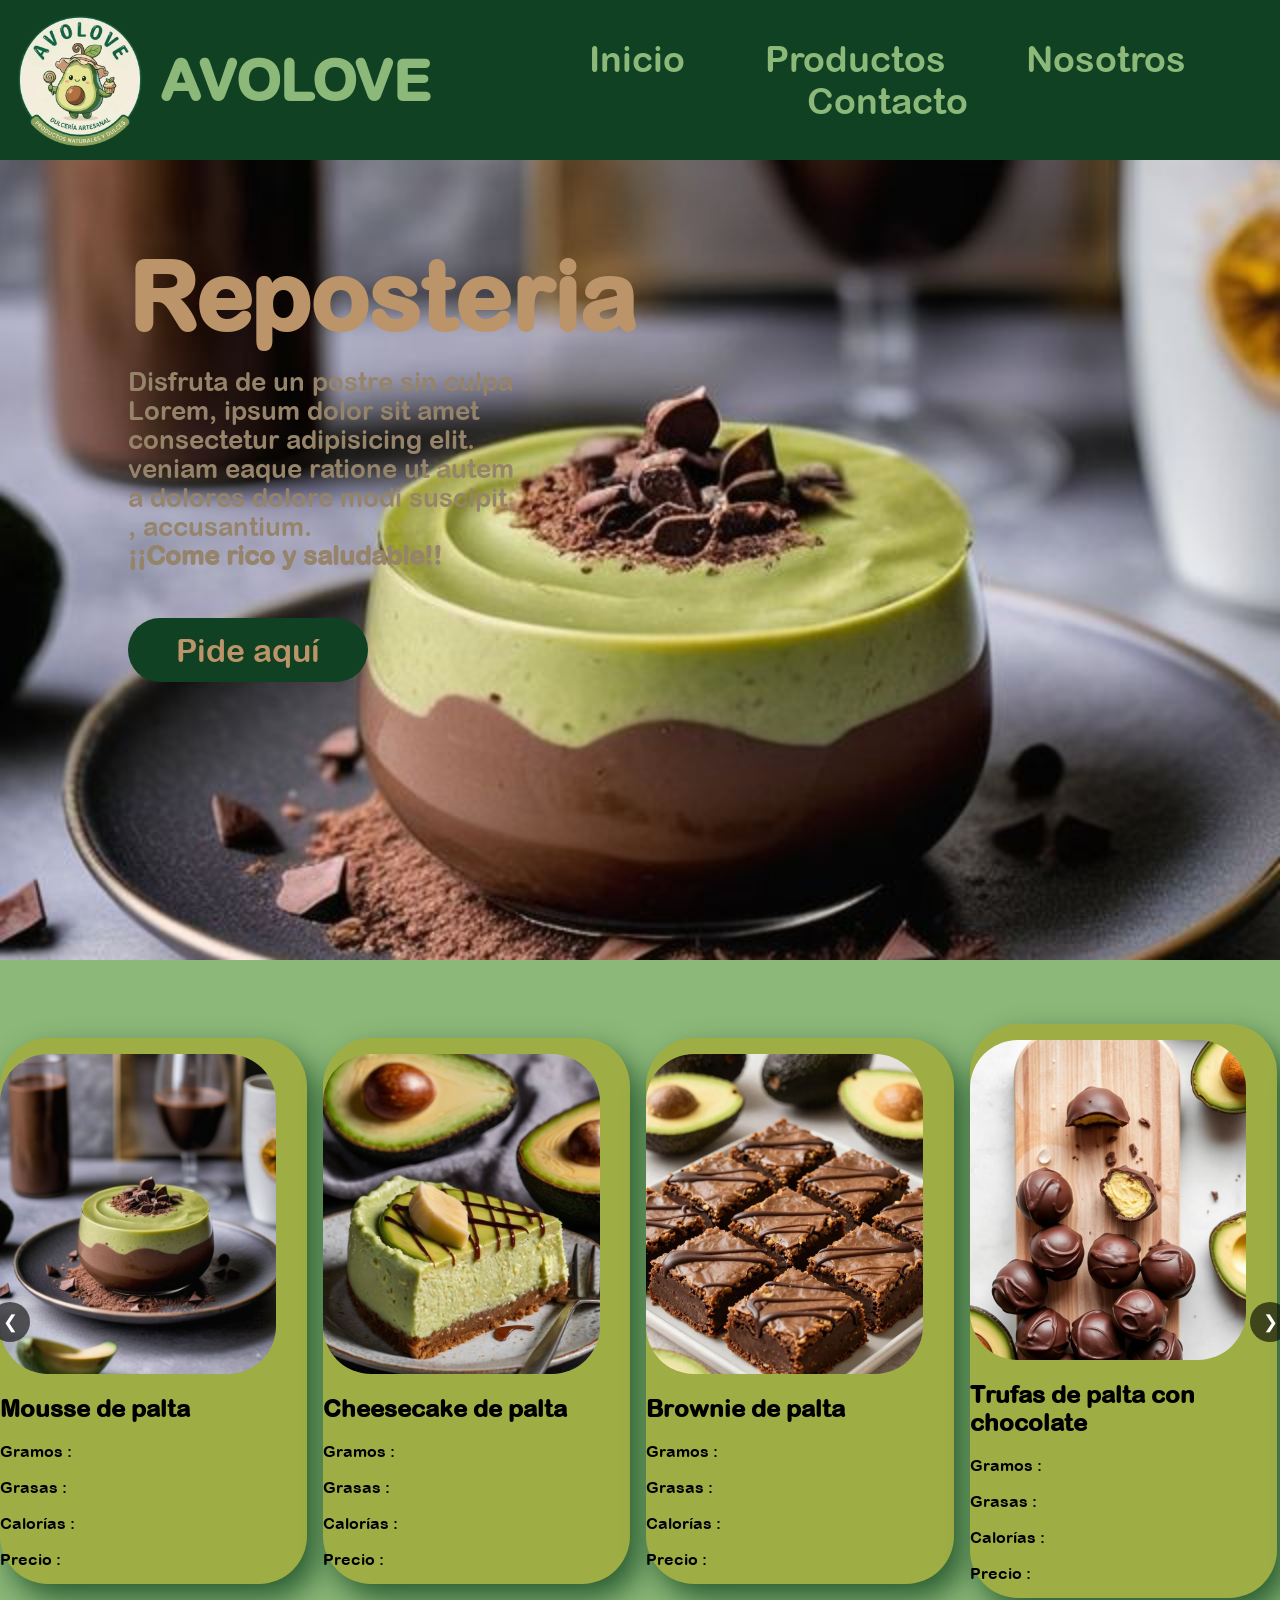
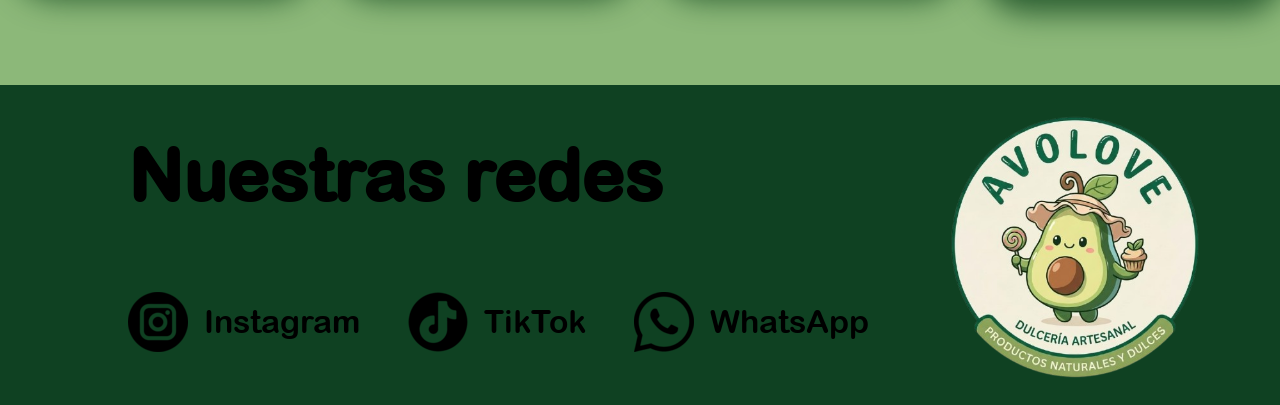
==== commit 44eeb5f8: "Add files via upload" ====
--- a/index.html
+++ b/index.html
@@ -1,14 +1,16 @@
 <!DOCTYPE html>
 <html lang="es">
     <head lang="es"> 
-        <title>Nuestros productos</title>
+        <title>AVOLOVE</title>
         <meta name="author" content="R.M">
-        <meta name="description" content="Pagina de repostería saludable">
+        <meta name="description" content="AVOLOVE">
         <meta charset="UTF-8">
         <meta name="robots" content="index,follow">
         <meta name="viewport" content="width=device-width initial-scale=1.0">
-        <meta name="property" content="og:name Reposteria saludable"> 
-        <meta name="property" content="og:description Disfruta de ricos postres sin culpa!!">
+        <meta property="og:title" content="AVOLOVE">
+        <meta property="og:description" content="Dulcería artesanal">
+        <meta property="og:image" content="images/logo2.png">
+        <meta property="og:url" content="https://darkhorse080.github.io/AVOLOVE/">
         <meta name="keywords" content="palta,avocado,postre,postres,postre saludable,postres palta,postre de palta,AVOLOVE,comida de palta">
         <link rel="stylesheet" href="estilos.css">
         <link rel="stylesheet" href="https://cdnjs.cloudflare.com/ajax/libs/animate.css/4.1.1/animate.min.css" />
@@ -48,7 +50,7 @@
                 <div id="divcarrusel">
                     <div class="tarjeta">
                         <div class="prodimg" id="img1"></div>
-                        <h2 class="nomproducto">Producto 1</h2>
+                        <h2 class="nomproducto">Mousse de palta</h2>
                         <p class="detproducto">Gramos :<br><br>
                             Grasas :<br><br>
                             Calorías :<br><br>
@@ -56,7 +58,7 @@
                     </div>
                     <div class="tarjeta">
                         <div class="prodimg" id="img2"></div>
-                        <h2 class="nomproducto">Producto 2</h2>
+                        <h2 class="nomproducto">Cheesecake de palta</h2>
                         <p class="detproducto">Gramos :<br><br>
                             Grasas :<br><br>
                             Calorías :<br><br>
@@ -64,7 +66,7 @@
                     </div>
                     <div class="tarjeta">
                         <div class="prodimg" id="img3"></div>
-                        <h2 class="nomproducto">Producto 3</h2>
+                        <h2 class="nomproducto">Brownie de palta</h2>
                         <p class="detproducto">Gramos :<br><br>
                             Grasas :<br><br>
                             Calorías :<br><br>
@@ -72,7 +74,7 @@
                     </div>
                     <div class="tarjeta">
                         <div class="prodimg" id="img4"></div>
-                        <h2 class="nomproducto">Producto 4</h2>
+                        <h2 class="nomproducto">Trufas de palta con chocolate</h2>
                         <p class="detproducto">Gramos :<br><br>
                             Grasas :<br><br>
                             Calorías :<br><br>
@@ -80,36 +82,29 @@
                     </div>
                     <div class="tarjeta">
                         <div class="prodimg" id="img5"></div>
-                        <h2 class="nomproducto">Producto 5</h2>
+                        <h2 class="nomproducto">Helado de palta</h2>
                         <p class="detproducto">Gramos :<br><br>
                             Grasas :<br><br>
                             Calorías :<br><br>
                             Precio :</p>
                     </div>
                     <div class="tarjeta">
-                        <div class="prodimg" id="img4"></div>
-                        <h2 class="nomproducto">Producto 6</h2>
+                        <div class="prodimg" id="img6"></div>
+                        <h2 class="nomproducto">Muffins de palta</h2>
                         <p class="detproducto">Gramos :<br><br>
                             Grasas :<br><br>
                             Calorías :<br><br>
                             Precio :</p>
                     </div>
                     <div class="tarjeta">
-                        <div class="prodimg" id="img4"></div>
-                        <h2 class="nomproducto">Producto 7</h2>
+                        <div class="prodimg" id="img7"></div>
+                        <h2 class="nomproducto">Queque de palta</h2>
                         <p class="detproducto">Gramos :<br><br>
                             Grasas :<br><br>
                             Calorías :<br><br>
                             Precio :</p>
                     </div>
-                    <div class="tarjeta">
-                        <div class="prodimg" id="img4"></div>
-                        <h2 class="nomproducto">Producto 8</h2>
-                        <p class="detproducto">Gramos :<br><br>
-                            Grasas :<br><br>
-                            Calorías :<br><br>
-                            Precio :</p>
-                    </div>
+                    
 
                     
                 </div>
@@ -126,9 +121,9 @@
         <div class="divfot"">
             <h2 class="nr">Nuestras redes</h2>
             <ul class="listaredes">
-                <li><a class="enlacered" href=""><img src="images/ig.png" alt="ig">Instagram</a></li>
-                <li><a class="enlacered" href=""><img src="images/tt.png" alt="tt">TikTok</a></li>
-                <li><a class="enlacered" href=""><img src="images/ws.png" alt="ws">WhatsApp</a></li>
+                <li><a class="enlacered" href="" target="_blank"><img src="images/ig.png" alt="ig">Instagram</a></li>
+                <li><a class="enlacered" href="https://www.tiktok.com/@avo.love?_r=1&_t=ZS-97QvTdJS2Fj" target="_blank"><img src="images/tt.png" alt="tt">TikTok</a></li>
+                <li><a class="enlacered" href="" target="_blank"><img src="images/ws.png" alt="ws">WhatsApp</a></li>
             </ul>
         </div>
         <div class="divfot2"></div>
--- a/estilos.css
+++ b/estilos.css
@@ -261,6 +261,12 @@
 #img5{
     background-image: url(images/postre5.jpg);
 }
+#img6{
+    background-image: url(images/postre6.jpg);
+}
+#img7{
+    background-image: url(images/postre7.jpg);
+}
 .divfot2{
     background-image: url(images/logo2.png);
     width: 100%;
@@ -333,6 +339,12 @@
 }
 #prod5{
     background-image: url(images/postre5.jpg);
+}
+#prod6{
+    background-image: url(images/postre6.jpg);
+}
+#prod7{
+    background-image: url(images/postre7.jpg);
 }
 .textoprod{
     width: 50%;
